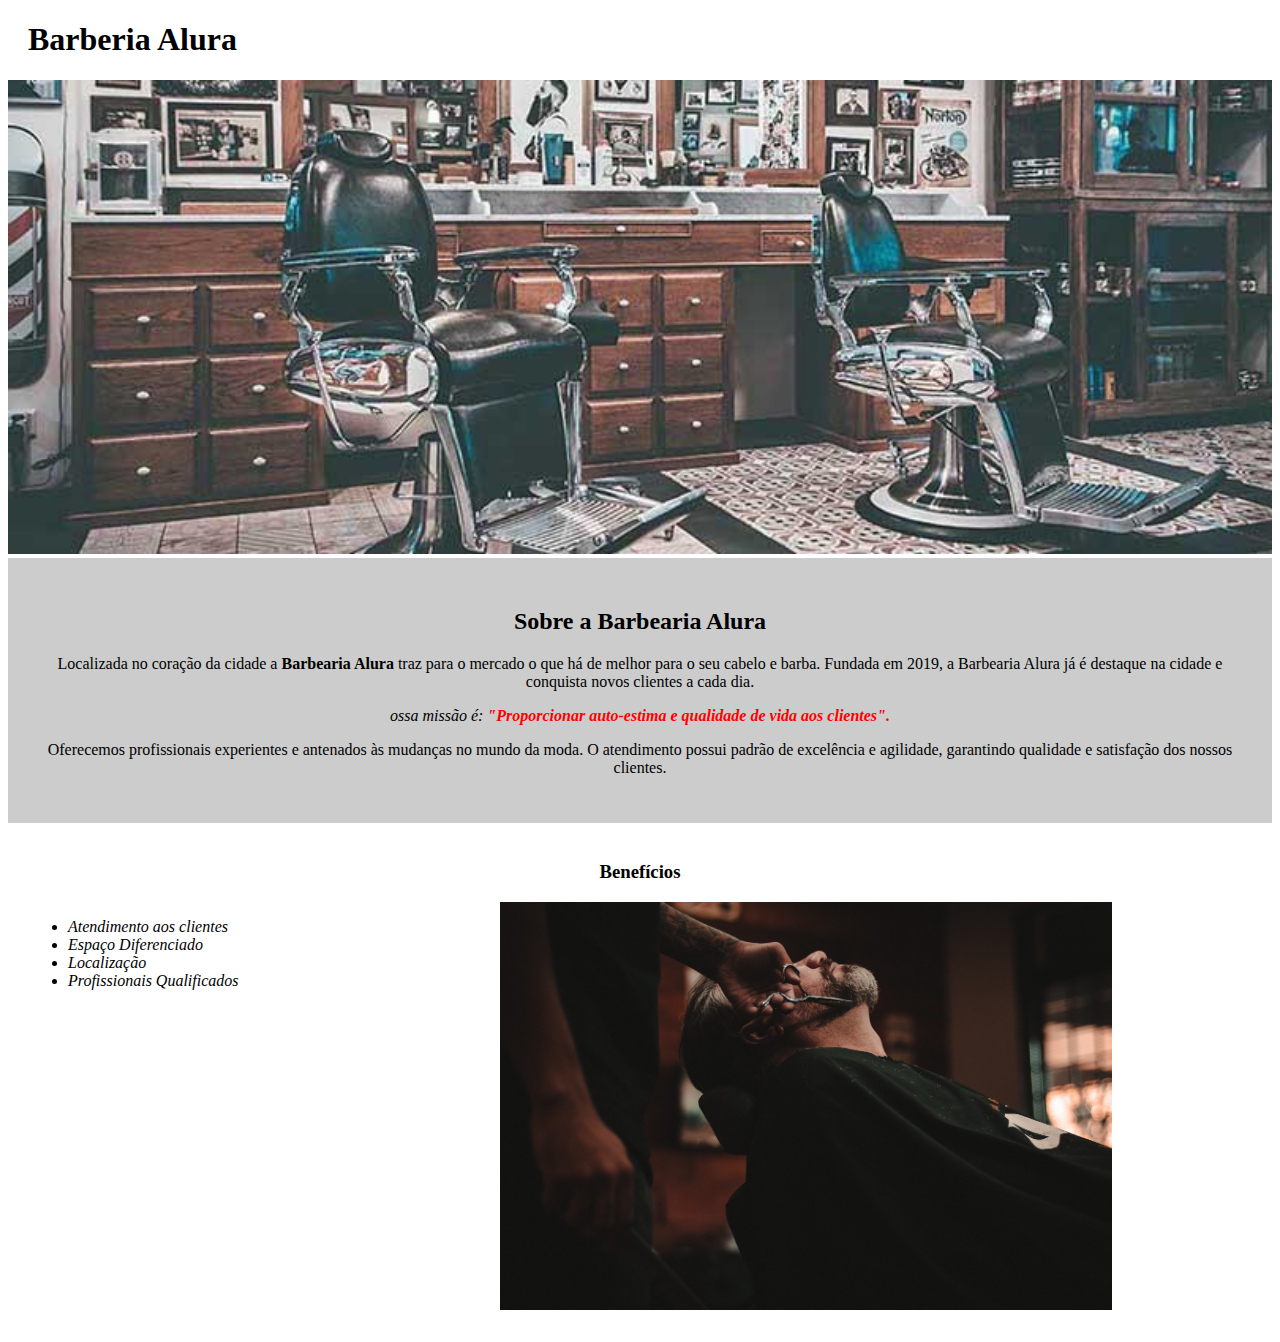
==== index.html @ 7a856aab "First Commit" ====
<!DOCTYPE html>
<html lang="pt-br">
    <head>
        <meta charset="UTF-8">
        <title>Barbearia Alura</title>
        <link rel="stylesheet" href="style.css">
    </head>

    <body>
        <h1 class="titulo-principal">
            Barberia Alura
        </h1>
        <img id="banner" src="./imagens/banner.jpg">
        <div class="principal">
            <h2 class="titulo-centralizado">Sobre a Barbearia Alura</h2>

            <p>Localizada no coração da cidade a <strong>Barbearia Alura</strong> traz para o mercado o que há de melhor para o seu cabelo e barba. Fundada em 2019, a Barbearia Alura já é destaque na cidade e conquista novos clientes a cada dia.</p>

            <p class="missao"><em>ossa missão é: <strong>"Proporcionar auto-estima e qualidade de vida aos clientes".</strong></em></p>

            <p>Oferecemos profissionais experientes e antenados às mudanças no mundo da moda. O atendimento possui padrão de excelência e agilidade, garantindo qualidade e satisfação dos nossos clientes.</p>
        </div>

        <div class="beneficios">
            <h3 class="titulo-centralizado">Benefícios</h3>
            <ul>
                <li class="itens">Atendimento aos clientes</li>
                <li class="itens">Espaço Diferenciado</li>
                <li class="itens">Localização</li>
                <li class="itens">Profissionais Qualificados</li>
            </ul>
            <img src="./imagens/beneficios.jpg" class="imagembeneficios">
        </div>
    </body>
</html>
---- style.css ----
body {

}

#banner {
	width: 100%;
}

.principal {
    background: #CCCCCC; 
    padding: 30px;
}

.titulo-principal {
    padding-left: 20px;
}

.titulo-centralizado {
	text-align: center;
}

p {
	text-align: center;
}

#missao {
	font-size: 20px;
}

em strong {
	color: #FF0000;
}

.itens {
    font-style: italic;
}

.beneficios {
    background: white;
    padding: 20px;
}

h2 {
    text-align: center;
}

ul {
    display: inline-block;
    vertical-align: top;
    width: 20%;
    margin-right: 15%;
}

.imagembeneficios {
    width: 50%;
}
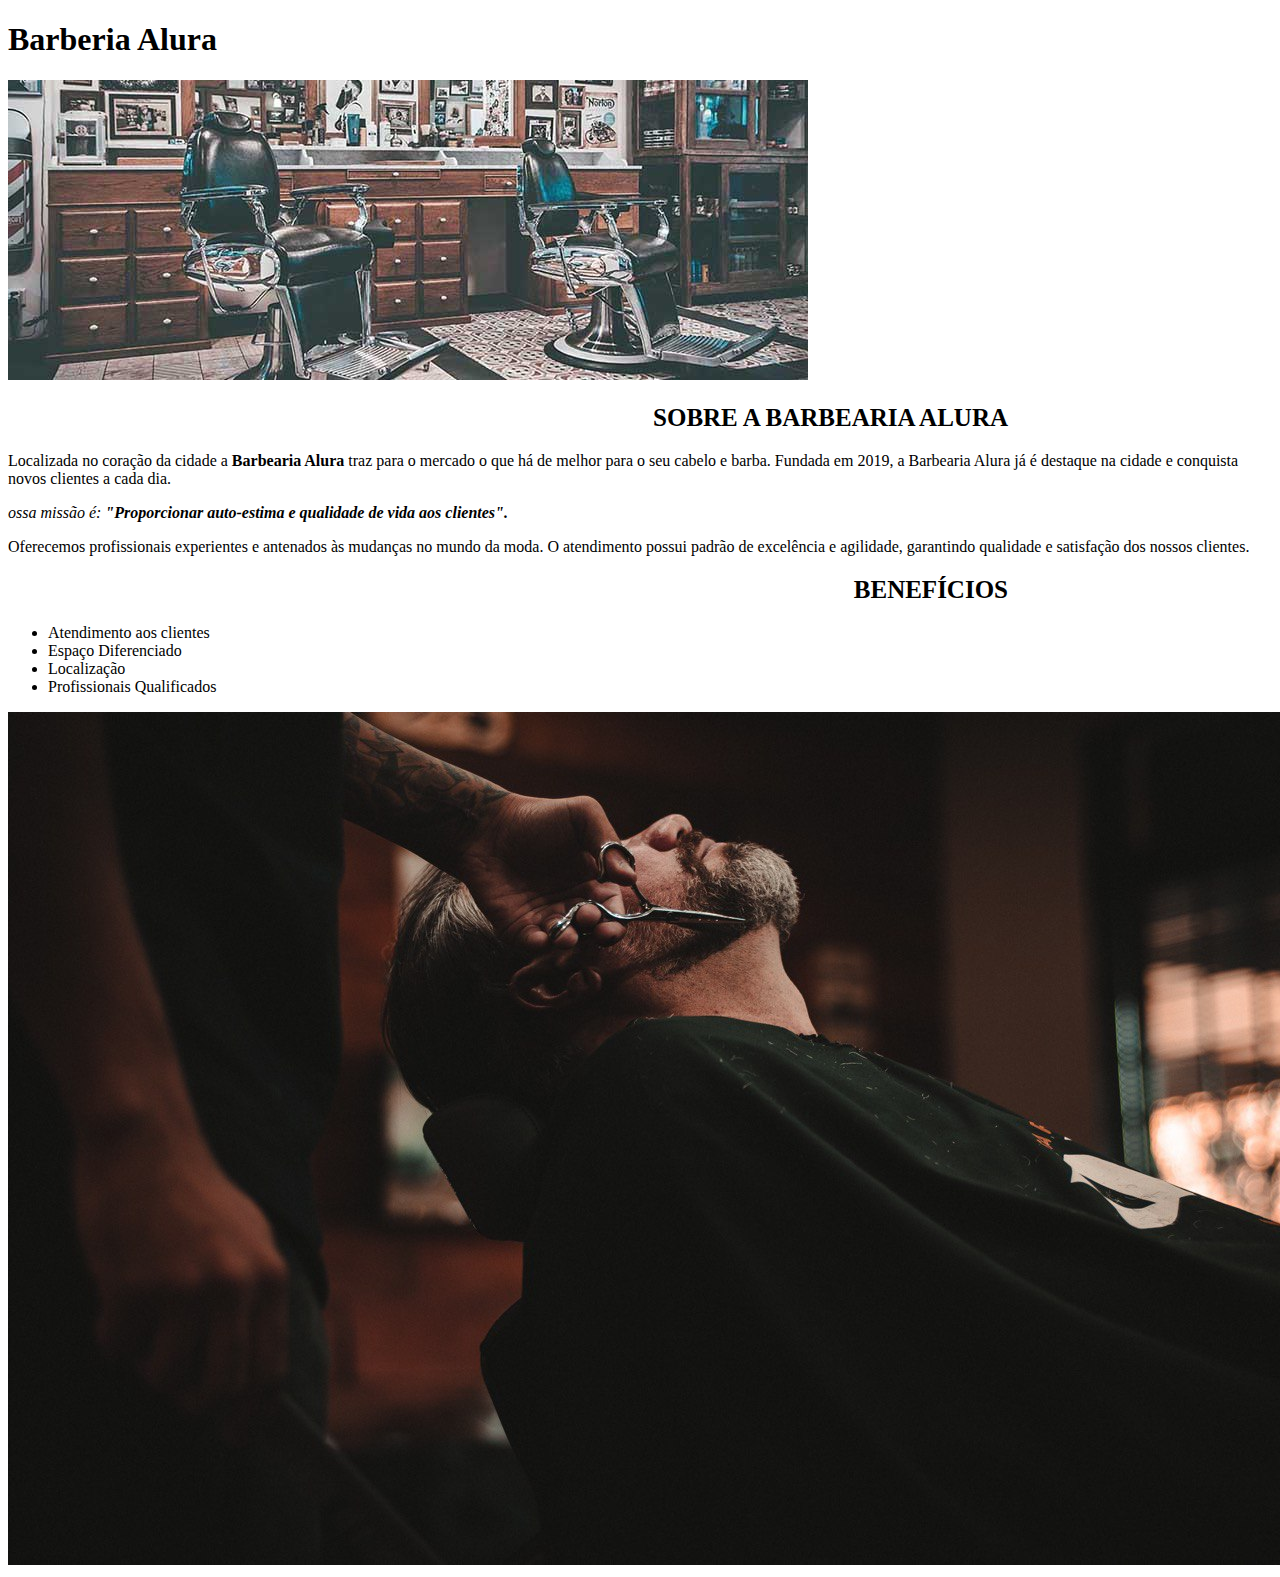
==== commit 8d8b6648: "Mudança Style" ====
--- a/index.html
+++ b/index.html
@@ -3,7 +3,7 @@
     <head>
         <meta charset="UTF-8">
         <title>Barbearia Alura</title>
-        <link rel="stylesheet" href="style.css">
+        <link rel="stylesheet" href="style-home.css">
     </head>
 
     <body>
--- a/style-home.css
+++ b/style-home.css
@@ -0,0 +1,62 @@
+header{
+    background: #BBBBBB;
+    padding: 20px;
+}
+
+.caixa{
+    position: relative;
+    width: 940px;
+    margin: 0 auto;
+}
+
+.pgheader{
+    position: absolute;
+    top: 110px;
+    right: 0px;
+}
+
+.pgheader li{
+    display: inline;
+    margin: 0 0 0 15px;
+}
+
+.pgheader a{
+    text-transform: uppercase;
+    color: #000000;
+    font-weight: bold;
+    font-size: 22px;
+    text-decoration: none;
+}
+
+.pgheader a:hover{
+    color: #C78c19;
+    text-decoration: underline;
+}
+
+.titulo-centralizado{
+    text-align: right;
+    text-transform: uppercase;
+    margin: 20px;
+    font-size: 25px;
+    font-weight: 700;
+    padding-bottom: 0px;
+    position: relative;
+    width: 980px;
+}
+
+.sobre{
+    float: right;
+    text-align: center;
+    width: 30%;
+    vertical-align: top;
+    margin: 0 1.5%;
+    padding: 30px 20px;
+    box-sizing: border-box;
+    border: 2px solid #000000;
+    border-radius: 10px; 
+    }
+}
+
+.imagensbeneficios{
+    width: 80%;
+}
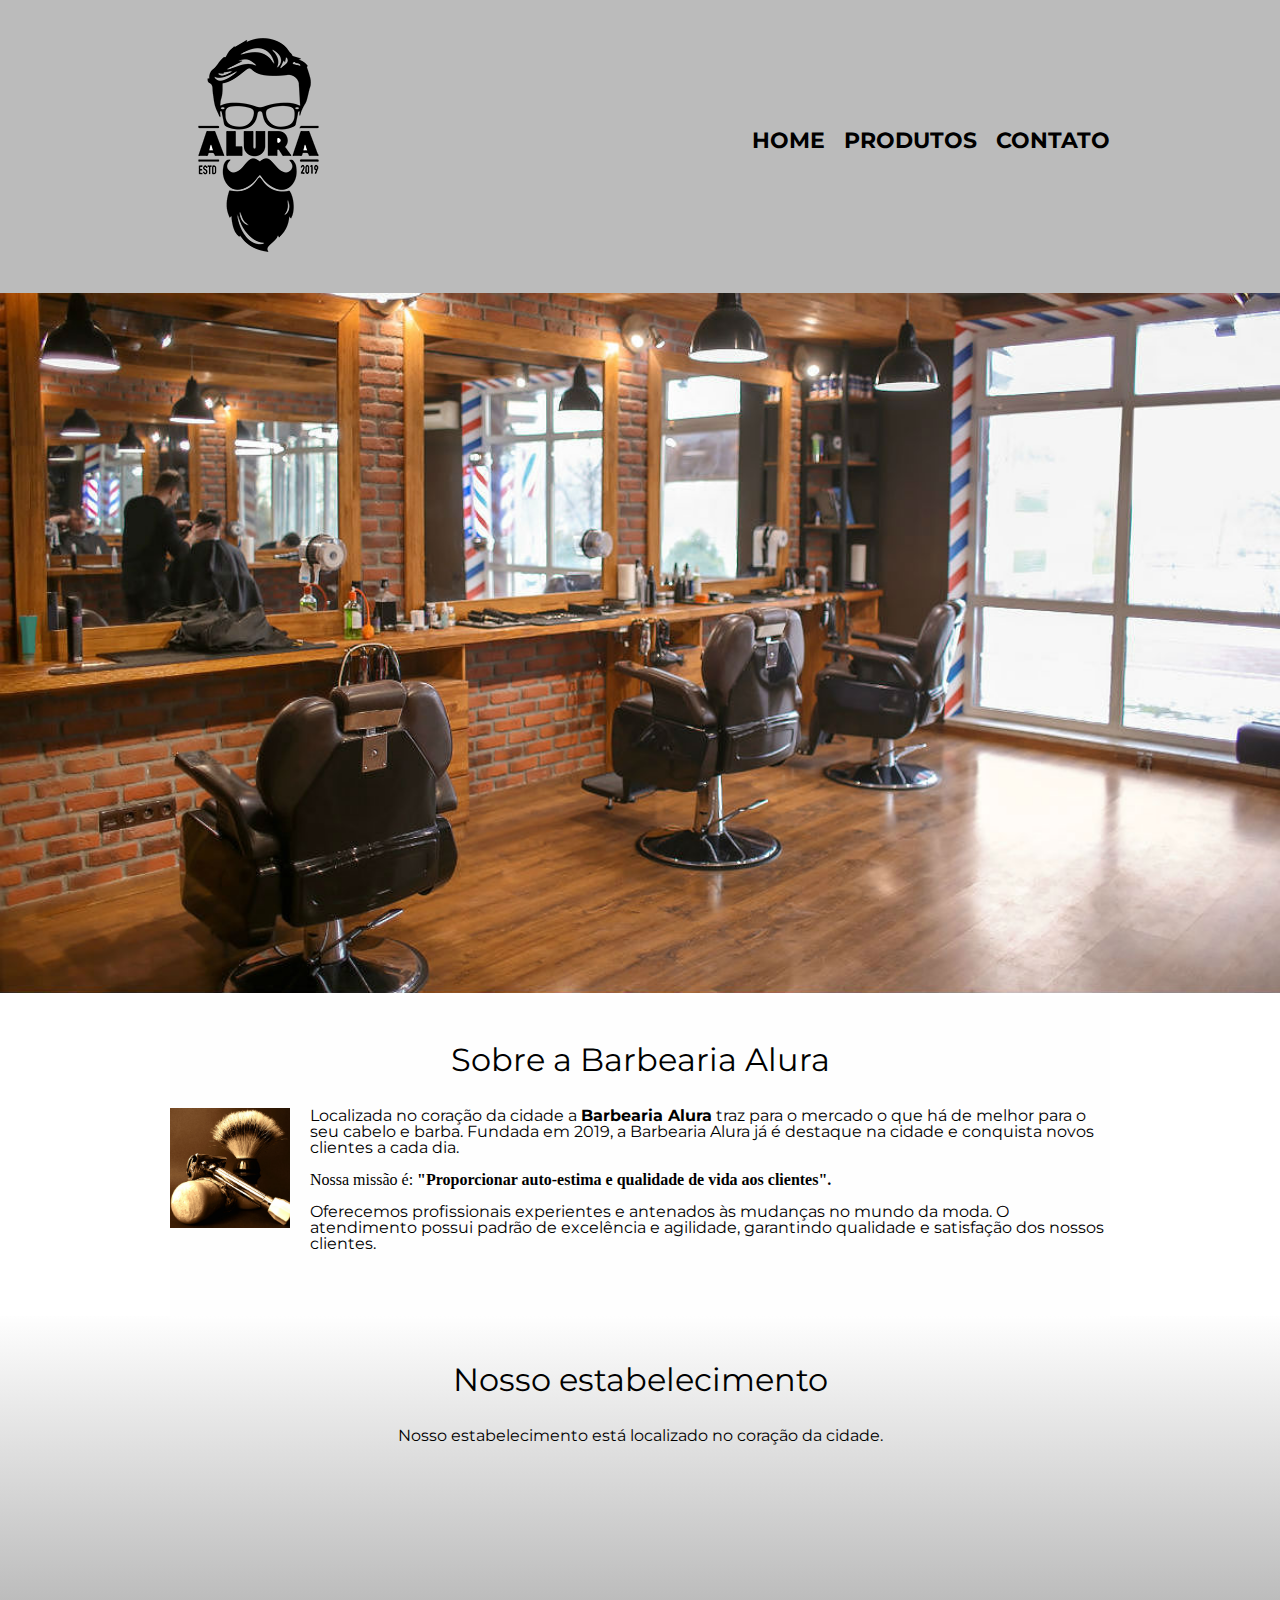
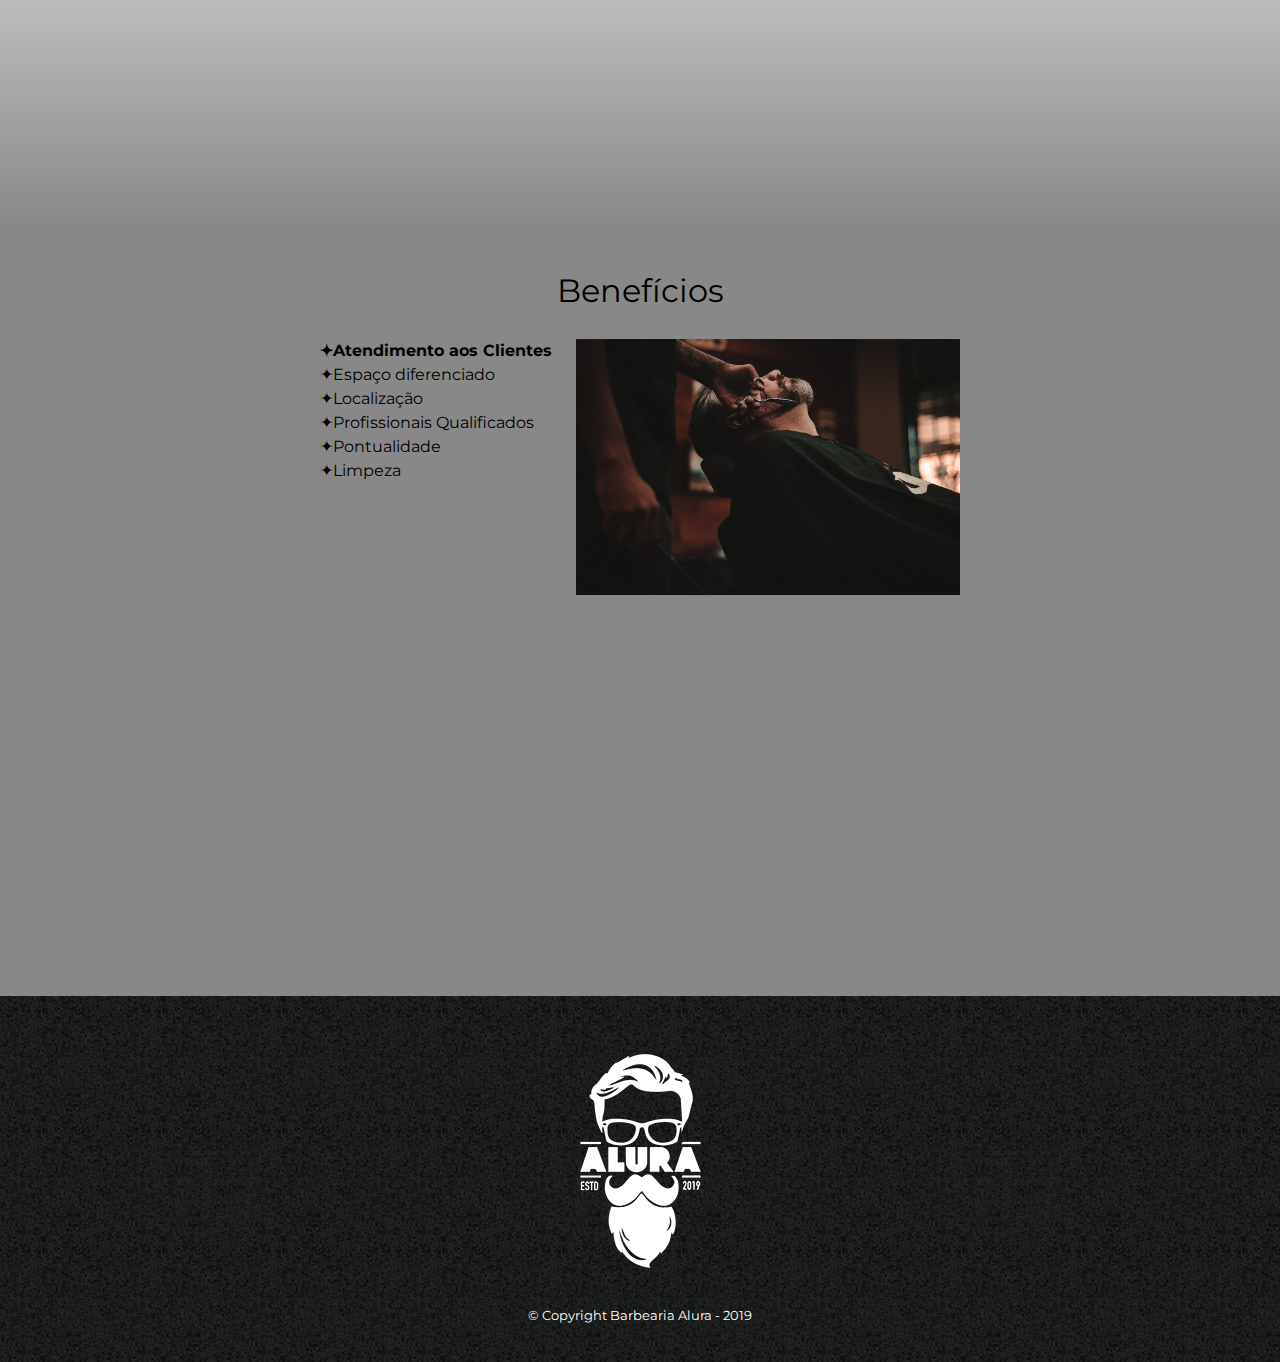
==== commit 360f78d9: "CSS" ====
--- a/index.html
+++ b/index.html
@@ -3,33 +3,71 @@
     <head>
         <meta charset="UTF-8">
         <title>Barbearia Alura</title>
-        <link rel="stylesheet" href="style-home.css">
+        <link rel="stylesheet" href="reset.css">
+        <link rel="stylesheet" href="style.css">
+        <link rel="stylesheet" href="https://fonts.googleapis.com/css?family=Montserrat&display=swap">
     </head>
+    <body>
+        <header>
+            <div class="caixa">
+                <h1 class="titulo-principal"><img src="./imagens/logo.png" alt="Logo Barbearia Alura"></h1>
+                <nav class="pgheader">
+                    <ul>
+                        <li><a href="index.html">Home</a></li>
+                        <li><a href="produtos.html">Produtos</a></li>
+                        <li><a href="contato.html">Contato</a></li>
+                    </ul>
+                </nav>
+            </div>
+        </header>
 
-    <body>
-        <h1 class="titulo-principal">
-            Barberia Alura
-        </h1>
-        <img id="banner" src="./imagens/banner.jpg">
-        <div class="principal">
-            <h2 class="titulo-centralizado">Sobre a Barbearia Alura</h2>
 
-            <p>Localizada no coração da cidade a <strong>Barbearia Alura</strong> traz para o mercado o que há de melhor para o seu cabelo e barba. Fundada em 2019, a Barbearia Alura já é destaque na cidade e conquista novos clientes a cada dia.</p>
+        <img class="banner" src="./imagens/barbe.jpg">
 
-            <p class="missao"><em>ossa missão é: <strong>"Proporcionar auto-estima e qualidade de vida aos clientes".</strong></em></p>
+        <main>
+            <section class="principal">
+                <h2 class="titulo-main">Sobre a Barbearia Alura</h2>
 
-            <p>Oferecemos profissionais experientes e antenados às mudanças no mundo da moda. O atendimento possui padrão de excelência e agilidade, garantindo qualidade e satisfação dos nossos clientes.</p>
-        </div>
+                <img class="utensilios" src="./imagens/utensilios.jpg" alt="Utensilio de um barbeiro.">
 
-        <div class="beneficios">
-            <h3 class="titulo-centralizado">Benefícios</h3>
-            <ul>
-                <li class="itens">Atendimento aos clientes</li>
-                <li class="itens">Espaço Diferenciado</li>
-                <li class="itens">Localização</li>
-                <li class="itens">Profissionais Qualificados</li>
-            </ul>
-            <img src="./imagens/beneficios.jpg" class="imagembeneficios">
-        </div>
+                <p>Localizada no coração da cidade a <strong>Barbearia Alura</strong> traz para o mercado o que há de melhor para o seu cabelo e barba. Fundada em 2019, a Barbearia Alura já é destaque na cidade e conquista novos clientes a cada dia.</p>
+
+                <p class="missao"><em>Nossa missão é: <strong>"Proporcionar auto-estima e qualidade de vida aos clientes".</strong></em></p>
+
+                <p>Oferecemos profissionais experientes e antenados às mudanças no mundo da moda. O atendimento possui padrão de excelência e agilidade, garantindo qualidade e satisfação dos nossos clientes.</p>
+            </section>
+
+            <section class="mapa">
+                <h3 class="titulo-main">Nosso estabelecimento</h3>
+                <p>Nosso estabelecimento está localizado no coração da cidade.</p>
+            
+                <div class="mapa-conteudo">
+                    <iframe src="https://www.google.com/maps/embed?pb=!1m18!1m12!1m3!1d3656.448598130907!2d-46.634653385542414!3d-23.588239368469353!2m3!1f0!2f0!3f0!3m2!1i1024!2i768!4f13.1!3m3!1m2!1s0x94ce5a2b2ed7f3a1%3A0xab35da2f5ca62674!2sCaelum%20-%20Escola%20de%20Tecnologia!5e0!3m2!1spt-BR!2sbr!4v1580916426151!5m2!1spt-BR!2sbr" width="100%" height="300" frameborder="0" style="border:0;" allowfullscreen=""></iframe>
+                </div>
+            
+            </section>
+
+            <section class="beneficios">
+                <h3 class="titulo-main">Benefícios</h3>
+                <div class="conteudo-beneficios">
+                    <ul class="lista-beneficios">
+                        <li class="itens">Atendimento aos Clientes</li>
+                        <li class="itens">Espaço diferenciado</li>
+                        <li class="itens">Localização</li>
+                        <li class="itens">Profissionais Qualificados</li>
+                        <li class="itens">Pontualidade</li>
+                        <li class="itens">Limpeza</li>
+                    </ul><img src="./imagens/beneficios.jpg" class="imagembeneficios">
+                </div>
+
+                <div class="video">
+                    <iframe width="560" height="315" src="https://www.youtube.com/embed/wcVVXUV0YUY" frameborder="0" allow="accelerometer; autoplay; encrypted-media; gyroscope; picture-in-picture" allowfullscreen></iframe>
+                </div>
+            </section>
+        </main>
+        <footer>
+            <img src="./imagens/logo-branco.png" alt="Logo Barbearia Alura">
+            <p class="copyright">&copy; Copyright Barbearia Alura - 2019</p>
+        </footer>
     </body>
 </html>--- a/style.css
+++ b/style.css
@@ -0,0 +1,243 @@
+body{
+    font-family: 'Montserrat', sans-serif;
+}
+
+header{
+    background: #BBBBBB;
+    padding: 20px;
+}
+
+.caixa{
+    position: relative;
+    width: 940px;
+    margin: 0 auto;
+}
+
+nav{
+    position: absolute;
+    top: 110px;
+    right: 0px;
+}
+
+nav li{
+    display: inline;
+    margin: 0 0 0 15px;
+}
+
+nav a{
+    text-transform: uppercase;
+    color: #000000;
+    font-weight: bold;
+    font-size: 22px;
+    text-decoration: none;
+}
+
+nav a:hover{
+    color: #C78c19;
+    text-decoration: underline;
+}
+
+.produtos {
+    width: 940px;
+    margin: 0 auto;
+    padding: 50px 0;
+}
+
+.produtos li{
+    display: inline-block;
+    text-align: center;
+    width: 30%;
+    vertical-align: top;
+    margin: 0 1.5%;
+    padding: 30px 20px;
+    box-sizing: border-box;
+    border: 2px solid #000000;
+    border-radius: 10px; 
+}
+
+.produtos li:hover{
+    border-color: #c78c19;
+}
+
+.produtos li:active{
+    border-color: green;
+}
+
+.produtos li:hover h2{
+    font-size: 35px;
+}
+
+.produtos h2{
+    font-size: 30px;
+    font-weight: bold;
+}
+
+.produtos-descricao{
+    font-size: 18px;
+}
+
+.produto-preco{
+    font-size: 22px;
+    font-weight: bold;
+    margin: 10px 0 0;
+}
+
+footer{
+    text-align: center;
+    background: url("./imagens/bg.jpg");
+    padding: 40px 0;
+}
+
+.copyright{
+    color: #FFFFFF;
+    font-size: 13px;
+    margin: 20px 0 0;
+}
+
+main {
+    
+}
+
+form {
+    margin: 40px 0;
+}
+
+form label, form legend {
+    display:block;
+    font-size: 20px;
+    margin: 0 0 10px;
+}
+
+.input-padrao {
+    display: block;
+    margin: 0 0 20px;
+    padding: 10px 25px;
+    width: 50%;
+}
+
+.checkbox{
+    margin: 20px 0;
+}
+
+.enviar{
+    width: 40%;
+    padding: 15px 0;
+    background: orange;
+    color: white;
+    font-weight: bold;
+    font-size: 18px;
+    border: none;
+    border-radius: 5px;
+    transition: 0.5s all;
+    cursor: pointer;
+}
+
+.enviar:hover{
+    background: darkorange;
+    transform: scale(1.1);
+}
+
+table{
+    margin: 20px 0 40px;
+}
+
+thead{
+    background: #555555;
+    color: white;
+    font-weight: bold;
+}
+
+td, th{
+    border: 1px solid #000000;
+    padding: 8px 15px;
+}
+
+/* CSS da Página Inicial (HOME) */
+.banner{
+    width: 100%;
+    height: 700px;
+}
+
+.titulo-main{
+    text-align: center;
+    font-size: 2em;
+    margin: 0 0 1em;
+    clear: left;
+}
+
+.principal{
+    padding: 3em 0;
+    background: #FEFEFE;
+    width: 940px;
+    margin: 0 auto;
+}
+
+.principal p{
+    margin: 0 0 1em;
+}
+
+.principal strong {
+    font-weight: bold;
+}
+
+.principal em{
+    font-family: italic;
+}
+
+.utensilios{
+    width: 120px;
+    float: left;
+    margin: 0 20px 20px 0;
+}
+
+.mapa{
+    padding: 3em 0;
+    background: linear-gradient(#FEFEFE , #888888);
+}
+
+.mapa-conteudo{
+    width: 940px;
+    margin: 0 auto;
+}
+
+.mapa p{
+    margin: 0 0 2em;
+    text-align: center;
+}
+
+.beneficios{
+    padding: 3em 0;
+    background: #888888;
+}
+
+.conteudo-beneficios {
+    width: 640px;
+    margin: 0 auto;
+}
+
+.lista-beneficios{
+    width: 40%;
+    display: inline-block;
+    vertical-align: top;
+}
+
+.itens{
+    line-height: 1.5em;
+}
+
+.itens:first-child{
+    font-weight: bold;
+}
+
+.itens:before {
+    content: "\2726";
+}
+
+.imagembeneficios {
+    width: 60%;
+}
+
+.video{
+    width: 560px;
+    margin: 1em auto;
+}